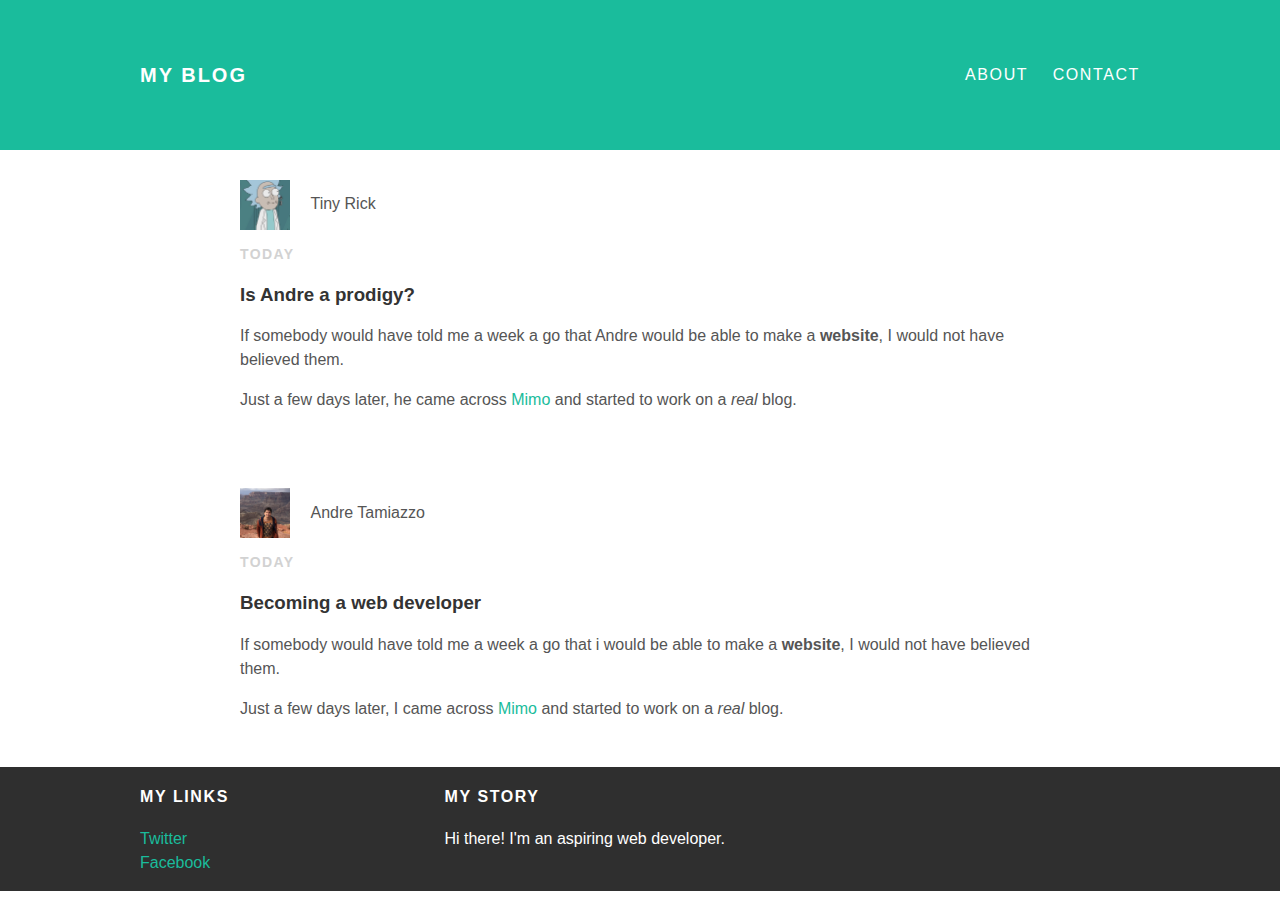
==== index.html @ 3cf05d8e "Add files via upload" ====
<!DOCTYPE html>
<html>
  <head>
    <title>My blog</title>
    <link rel="stylesheet" type="text/css" href="styles.css">
  </head>
<body>
    <div id="header">
      <div class="container">
        <a id="header-title" href="index.html">My Blog</a>
        <ul id="header-nav">
          <li><a
      href="about.html">About</a></li>
          <li><a
      href="mailto:me@me.com">Contact</a></li>
        </ul>
    </div>
  </div>
    <div id="content">
      <div class="container">
        <div class="post">
          <div class="post-author">
            <img src="TinyRick.png">
            <span>Tiny Rick</span>
          </div>
          <p class="post-date">Today</p>
          <h3 class="post-title">Is Andre a prodigy?</h3>
          <div class="post-content">
            <p>If somebody would have told me a week a go that Andre would be able to make a <strong>website</strong>, I would not have believed them.</p>
            <p>Just a few days later, he came across <a href="https://getmimo.com">Mimo</a> and started to work on a <em>real</em> blog.</p>
          </div>
        </div>
        <div class="post">
          <div class="post-author">
            <img src="me.jpg">
            <span>Andre Tamiazzo</span>
          </div>
          <p class="post-date">Today</p>
          <h3 class="post-title">Becoming a web developer</h3>
          <div class="post-content">
            <p>If somebody would have told me a week a go that i would be able to make a <strong>website</strong>, I would not have believed them.</p>
            <p>Just a few days later, I came across <a href="https://getmimo.com">Mimo</a> and started to work on a <em>real</em> blog.</p>
          </div>
        </div>
    </div>
  </div>
    <div id="footer">
      <div class="container">
        <div class="column">
          <h4>My Links</h4>
          <p>
            <a href="https://twitter.com/andretamiazzo">Twitter</a>
            <br>
            <a href="https://facebook.com/andre.tamiazzo">Facebook</a>
          </p>
        </div>
        <div class="column">
          <h4>My Story</h4>
          <p>Hi there! I'm an aspiring web developer.</p>
        </div>
    </div>
  </div>
</body>
</html>
---- styles.css ----
@import url(http://fonts.googleapis.com/css?family=Montserrat:400, 700);

body {
  color: #555;
  margin: 0;

  font-family: 'Montserrat', sans-serif;
}

#header {
  background-color: #1abc9c;
  height: 150px;
  line-height: 150px;
}

#header a {
  color: white;
  text-decoration: none;
  text-transform: uppercase;
  letter-spacing: 0.1em;
}

#header a:hover {
  color: #d4d4d4;
}

#header-title  {
  display: block;
  float: left;
  font-size: 20px;
  font-weight: bold;
}

#header-nav  {
  display: block;
  float: right;
  margin-top: 0;
}

#header-nav li  {
  display: inline;
  padding-left: 20px;
}

.container {
  max-width: 1000px;
  margin: 0 auto;
}

.post, .about {
  max-width: 800px;
  margin: 0 auto;
  padding: 30px 0;
}

.post-author img {
  width: 50px;
  height: 50px;
  object-fit: cover;
  vertical-align: middle;
}

.post-author span {
  margin-left: 16px;
}

.post-date {
  color: #D2D2D2;

  font-size: 14px;
  font-weight: bold;
  text-transform: uppercase;
  letter-spacing: 0.1em;
}

.about-author img {
  width: 150px;
  height: 150px;
  object-fit: cover;
  vertical-align: middle;
  border-radius: 50%;
}

h1, h2, h3, h4 {
  color: #333;
}

p {
  line-height: 1.5;
}

#footer {
  background-color: #2f2f2f;
  padd: 50px 0;
}

#footer h4{
  color: white;
  text-transform: uppercase;
  letter-spacing: 0.1em;
}

#footer p{
  color: white;
}
.column {
  min-width: 300px;
  display: inline-block;
  vertical-align: top;
}

a {
  color: #1abc9c;
  text-decoration: none;
}

a:hover {
  color: #F6A623;
}
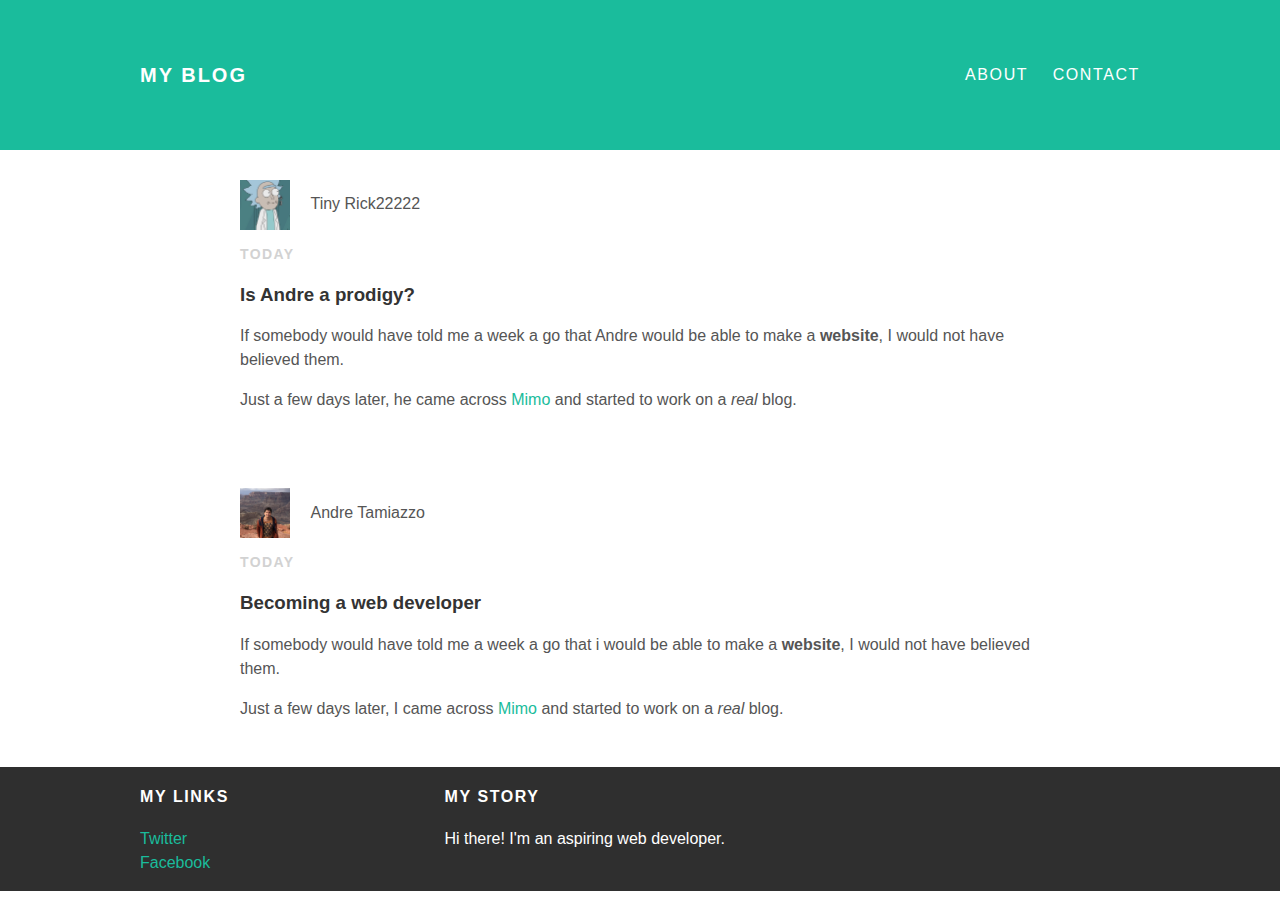
==== commit 2fe7686f: "Tiny Rick22222" ====
--- a/index.html
+++ b/index.html
@@ -21,7 +21,7 @@
         <div class="post">
           <div class="post-author">
             <img src="TinyRick.png">
-            <span>Tiny Rick</span>
+            <span>Tiny Rick22222</span>
           </div>
           <p class="post-date">Today</p>
           <h3 class="post-title">Is Andre a prodigy?</h3>
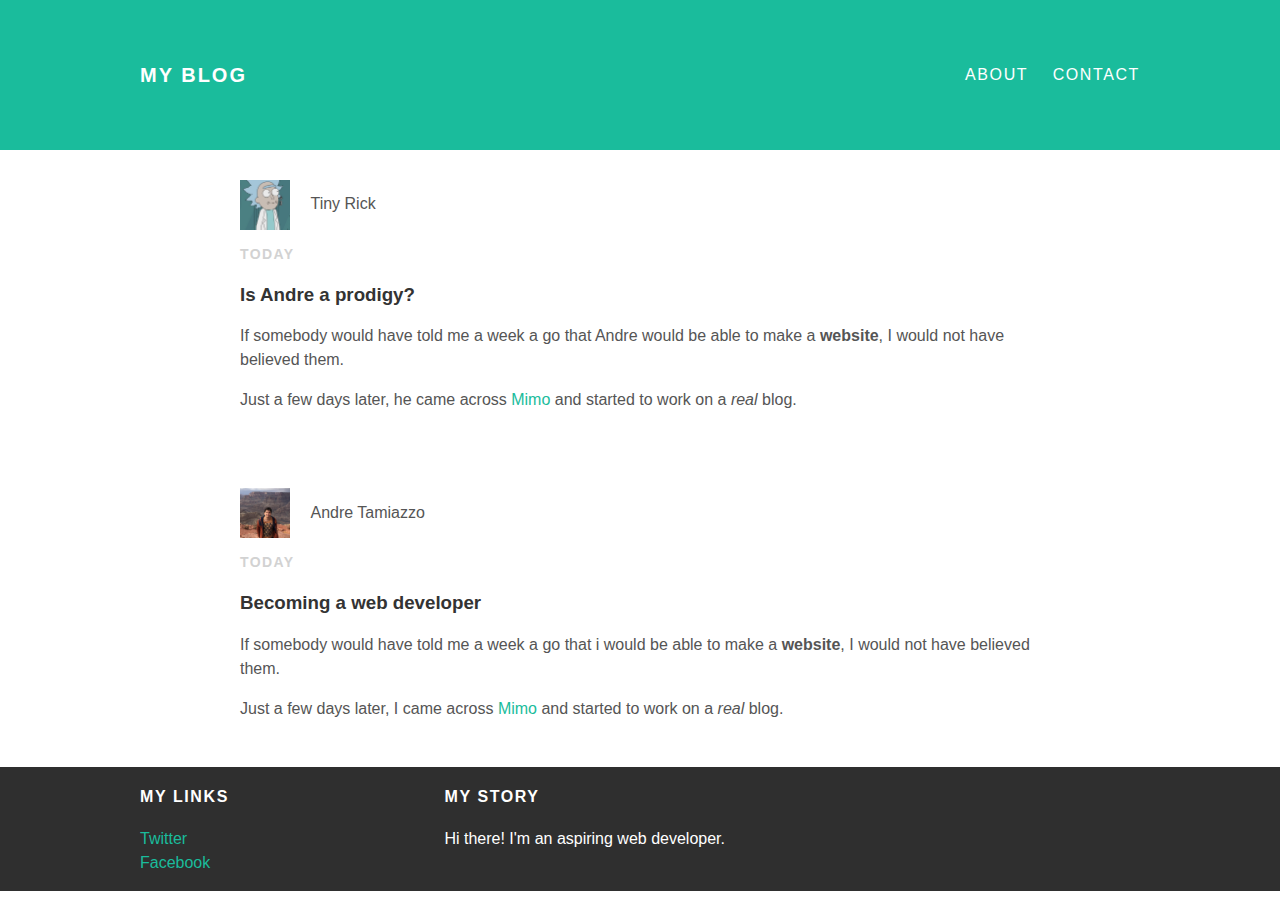
==== commit 80a9d27c: "Tiny Rick" ====
--- a/index.html
+++ b/index.html
@@ -21,7 +21,7 @@
         <div class="post">
           <div class="post-author">
             <img src="TinyRick.png">
-            <span>Tiny Rick22222</span>
+            <span>Tiny Rick</span>
           </div>
           <p class="post-date">Today</p>
           <h3 class="post-title">Is Andre a prodigy?</h3>
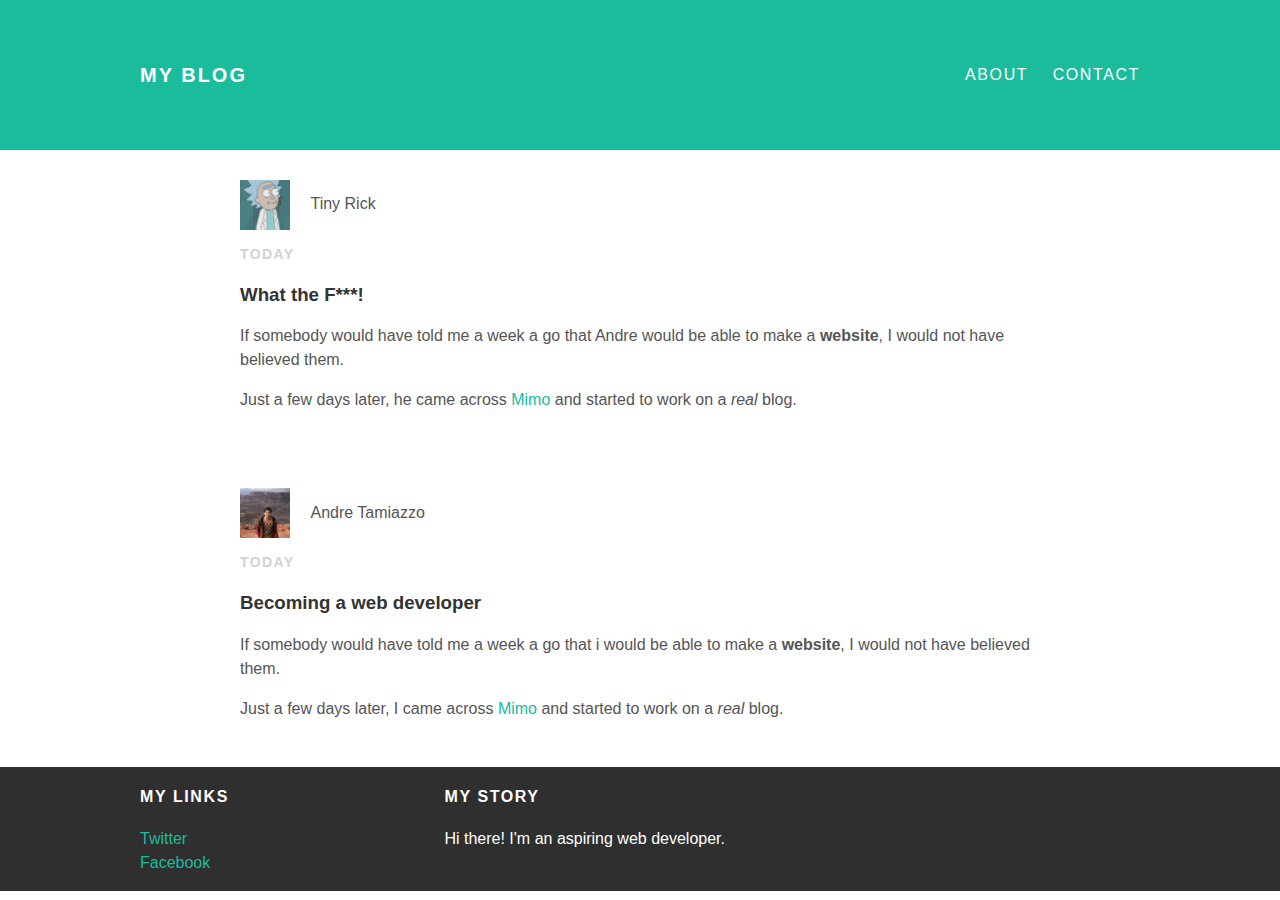
==== commit 195f84b9: "What the F***!" ====
--- a/index.html
+++ b/index.html
@@ -24,7 +24,7 @@
             <span>Tiny Rick</span>
           </div>
           <p class="post-date">Today</p>
-          <h3 class="post-title">Is Andre a prodigy?</h3>
+          <h3 class="post-title">What the F***!</h3>
           <div class="post-content">
             <p>If somebody would have told me a week a go that Andre would be able to make a <strong>website</strong>, I would not have believed them.</p>
             <p>Just a few days later, he came across <a href="https://getmimo.com">Mimo</a> and started to work on a <em>real</em> blog.</p>
